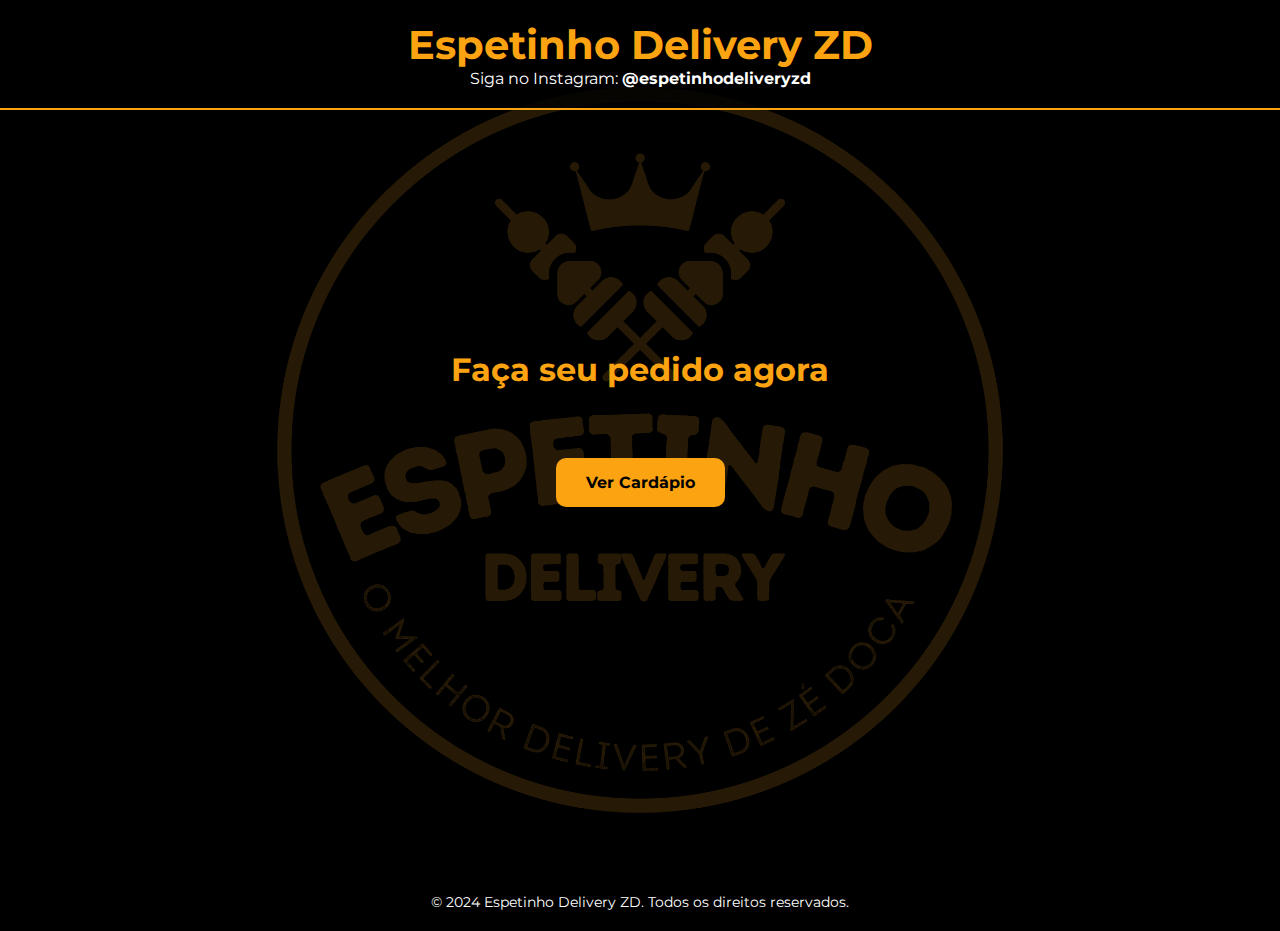
==== index.html @ f31e481c "Update and rename inicio.html to index.html" ====
<!DOCTYPE html>
<html lang="pt-br">
<head>
  <meta charset="UTF-8">
  <meta name="viewport" content="width=device-width, initial-scale=1.0">
  <title>Espetinho Delivery ZD</title>
  <link rel="stylesheet" href="https://fonts.googleapis.com/css2?family=Montserrat:wght@400;700&display=swap">
  <link rel="icon" type="image/png" sizes="192x192" href="logo1.png">
  <link rel="apple-touch-icon" href="logo1.png">
  <style>
    * {
      margin: 0;
      padding: 0;
      box-sizing: border-box;
      font-family: 'Montserrat', sans-serif;
    }

    body {
      background: url('logo.png') no-repeat center center fixed;
      background-size: cover;
      color: #fca311;
    }

    .overlay {
      background-color: rgba(0, 0, 0, 0.85);
      width: 100%;
      height: 100%;
      position: absolute;
      top: 0;
      left: 0;
      z-index: -1;
    }

    header {
      background-color: rgba(0, 0, 0, 0.8);
      padding: 20px;
      text-align: center;
      border-bottom: 2px solid #fca311;
    }

    header h1 {
      font-size: 2.5rem;
      color: #fca311;
    }

    header p {
      font-size: 1rem;
      color: #fff;
    }

    main {
      display: flex;
      flex-direction: column;
      align-items: center;
      padding: 50px 20px;
      text-align: center;
    }

    main h2 {
      font-size: 2rem;
      margin-bottom: 20px;
    }

    .buttons {
      display: flex;
      flex-direction: column;
      gap: 20px;
      margin-top: 30px;
    }

    .buttons a {
      text-decoration: none;
      padding: 15px 30px;
      background-color: #fca311;
      color: #000;
      font-weight: bold;
      border-radius: 10px;
      transition: background-color 0.3s ease;
    }

    .buttons a:hover {
      background-color: #ffbe44;
    }

    footer {
      margin-top: 50px;
      text-align: center;
      padding: 20px;
      background-color: rgb(0, 0, 0);
      color: #fff;
      font-size: 0.9rem;
    }

    @media (min-width: 600px) {
      .buttons {
        flex-direction: row;
      }
    }
  </style>
</head>
<body>
  <div class="overlay"></div>

  <header>
    <h1>Espetinho Delivery ZD</h1>
    <p>Siga no Instagram: <strong>@espetinhodeliveryzd</strong></p>
  </header>
</br></br></br></br></br></br></br></br></br></br>
  <main>
    <h2>Faça seu pedido agora</h2>
</br>
    <div class="buttons">
      <a href="index.html">Ver Cardápio</a>
    </div>
  </main>
</br></br></br></br></br></br></br></br></br></br></br></br></br></br>
  <footer>
    &copy; 2024 Espetinho Delivery ZD. Todos os direitos reservados.
  </footer>
</body>
</html>
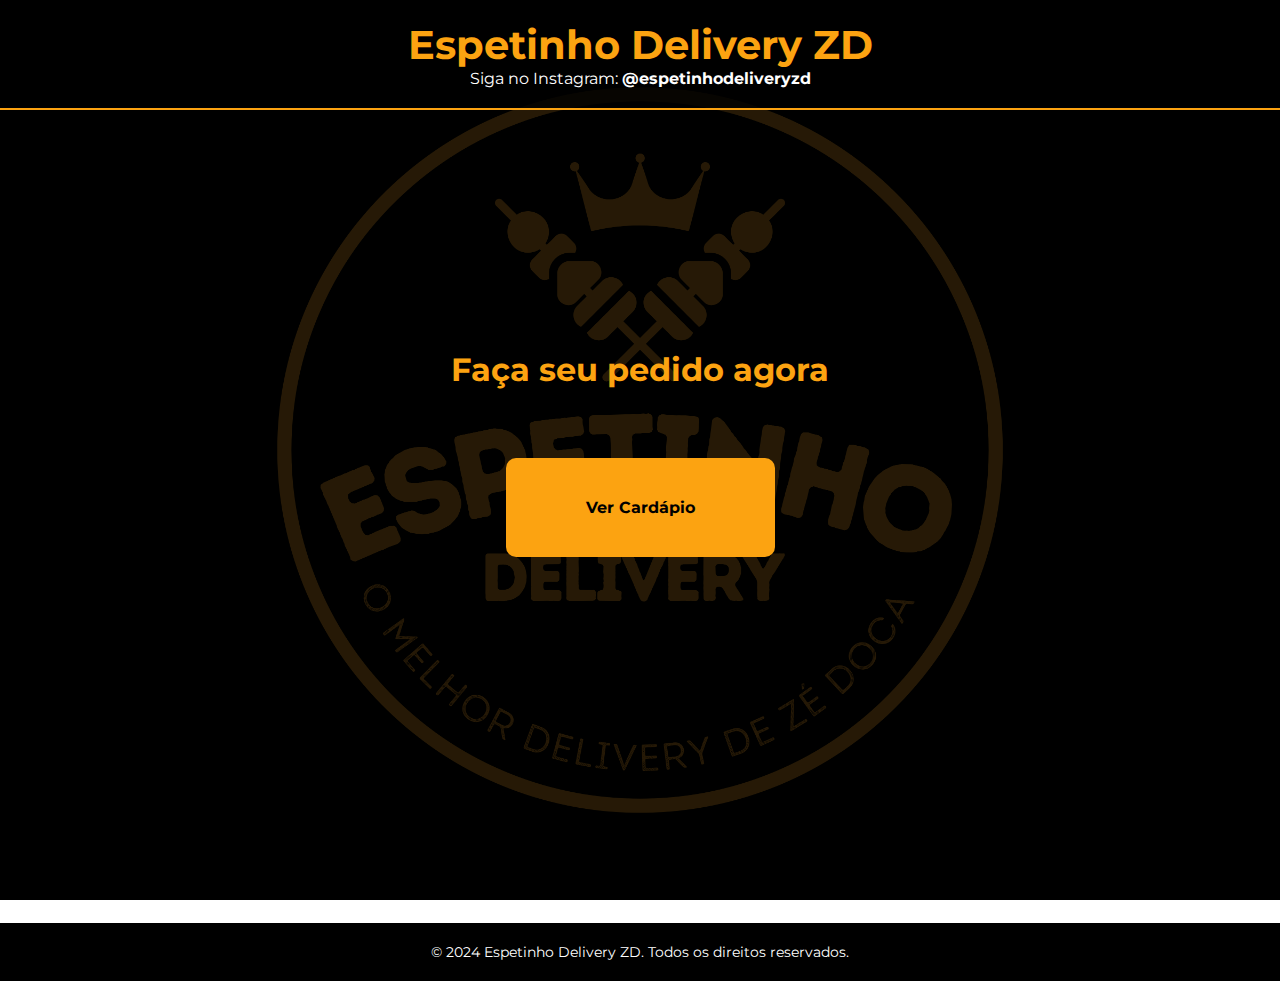
==== commit 09bc615d: "Update index.html" ====
--- a/index.html
+++ b/index.html
@@ -67,10 +67,10 @@
       gap: 20px;
       margin-top: 30px;
     }
-
+     
     .buttons a {
       text-decoration: none;
-      padding: 15px 30px;
+      padding: 40px 80px;
       background-color: #fca311;
       color: #000;
       font-weight: bold;
@@ -110,7 +110,7 @@
     <h2>Faça seu pedido agora</h2>
 </br>
     <div class="buttons">
-      <a href="index.html">Ver Cardápio</a>
+      <a href="pedidos.html">Ver Cardápio</a>
     </div>
   </main>
 </br></br></br></br></br></br></br></br></br></br></br></br></br></br>
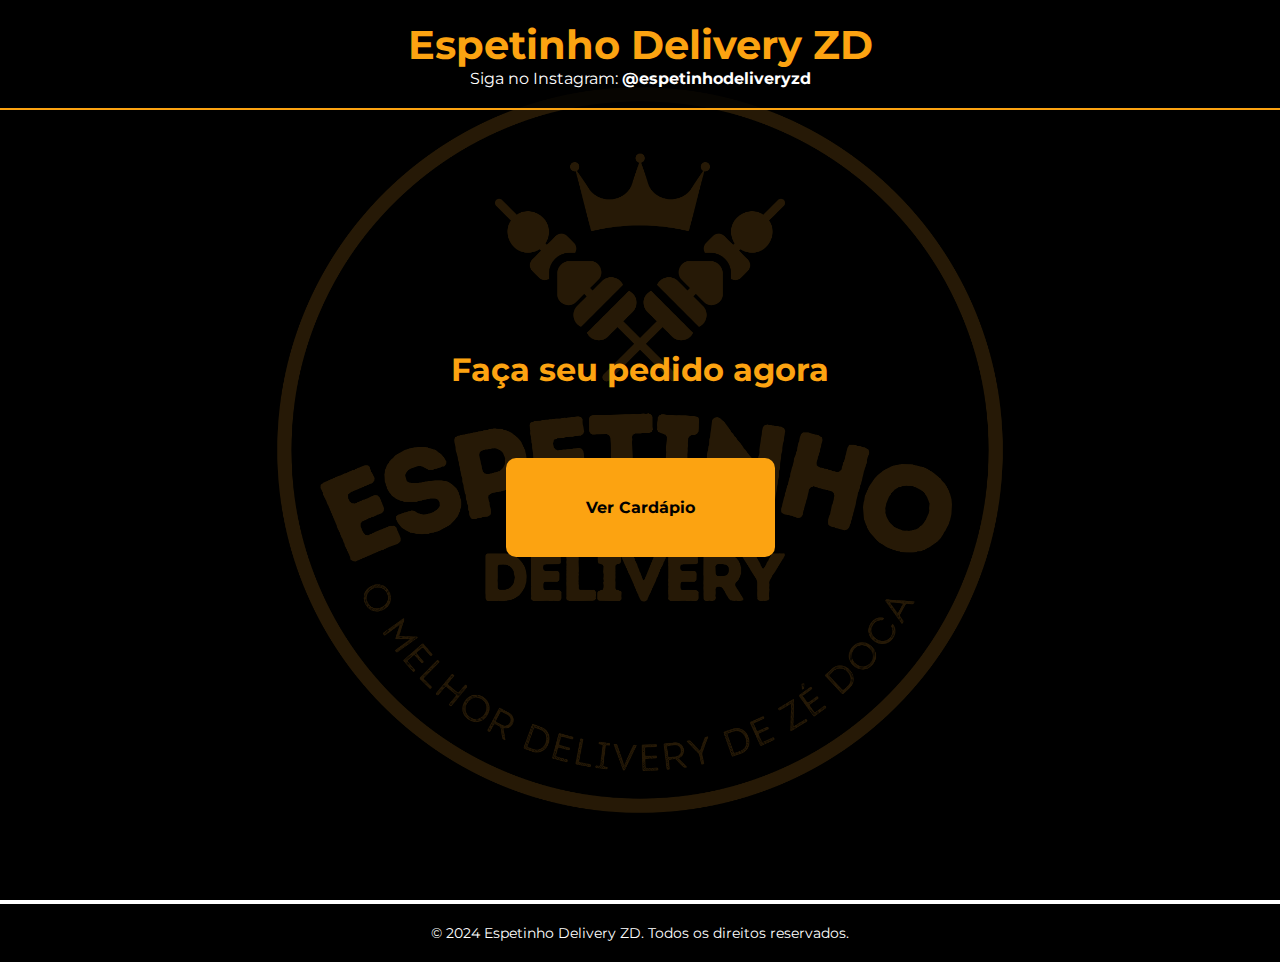
==== commit 992eb75e: "Update index.html" ====
--- a/index.html
+++ b/index.html
@@ -113,7 +113,7 @@
       <a href="pedidos.html">Ver Cardápio</a>
     </div>
   </main>
-</br></br></br></br></br></br></br></br></br></br></br></br></br></br>
+</br></br></br></br></br></br></br></br></br></br></br></br></br>
   <footer>
     &copy; 2024 Espetinho Delivery ZD. Todos os direitos reservados.
   </footer>
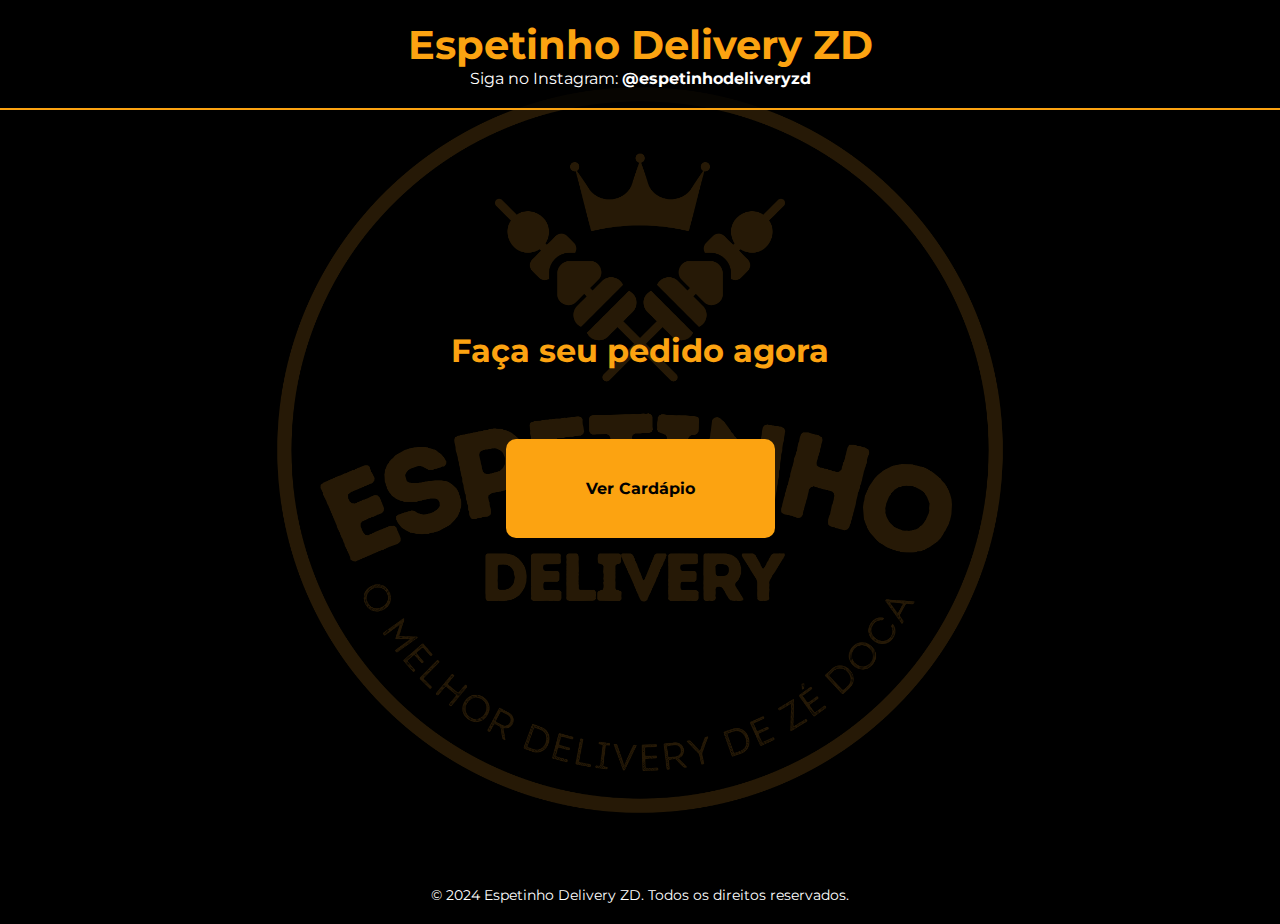
==== commit 63ac5112: "Update index.html" ====
--- a/index.html
+++ b/index.html
@@ -105,7 +105,7 @@
     <h1>Espetinho Delivery ZD</h1>
     <p>Siga no Instagram: <strong>@espetinhodeliveryzd</strong></p>
   </header>
-</br></br></br></br></br></br></br></br></br></br>
+</br></br></br></br></br></br></br></br></br>
   <main>
     <h2>Faça seu pedido agora</h2>
 </br>
@@ -113,7 +113,7 @@
       <a href="pedidos.html">Ver Cardápio</a>
     </div>
   </main>
-</br></br></br></br></br></br></br></br></br></br></br></br></br>
+</br></br></br></br></br></br></br></br></br></br></br></br>
   <footer>
     &copy; 2024 Espetinho Delivery ZD. Todos os direitos reservados.
   </footer>
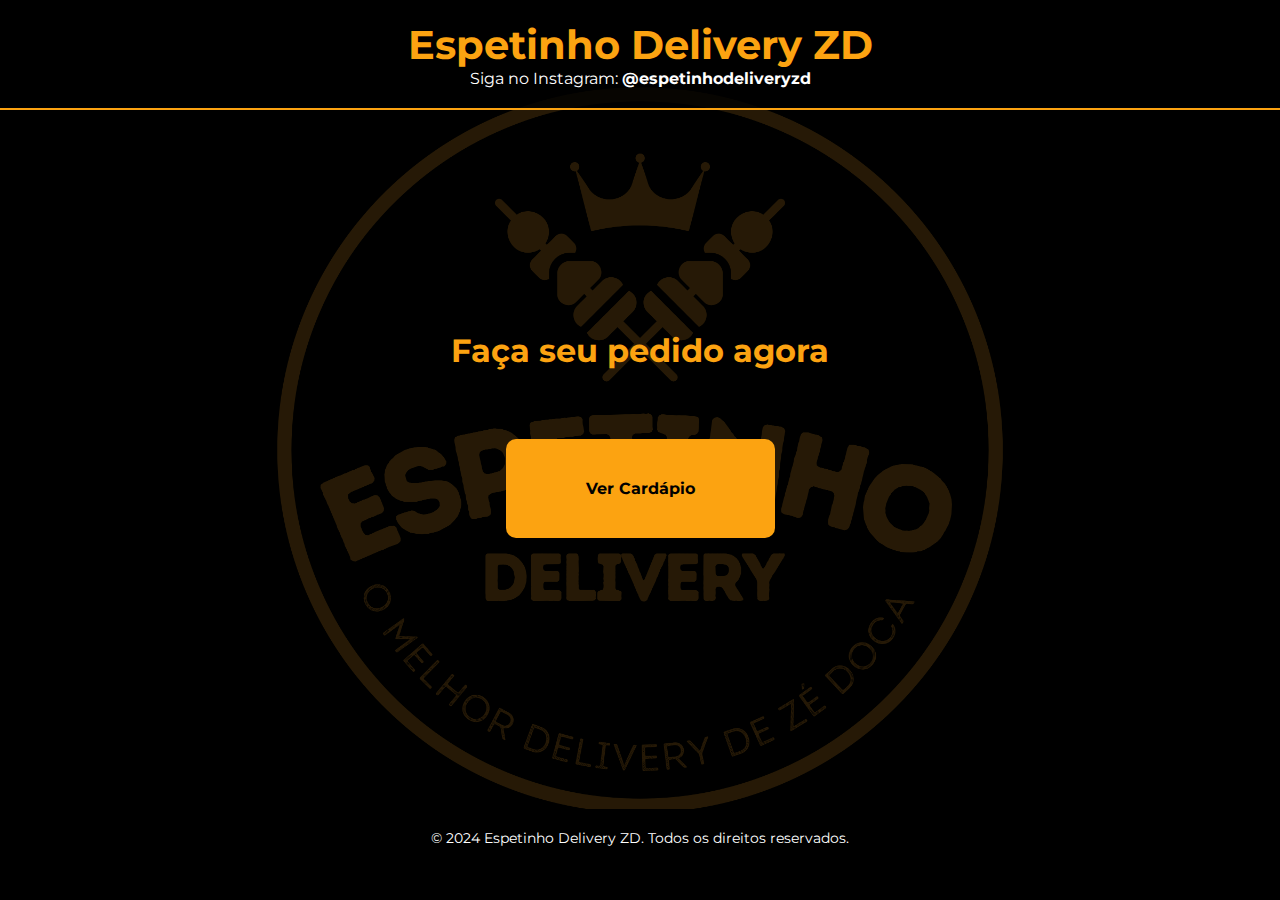
==== commit 427817d0: "Update index.html" ====
--- a/index.html
+++ b/index.html
@@ -113,7 +113,7 @@
       <a href="pedidos.html">Ver Cardápio</a>
     </div>
   </main>
-</br></br></br></br></br></br></br></br></br></br></br></br>
+</br></br></br></br></br></br></br></br></br>
   <footer>
     &copy; 2024 Espetinho Delivery ZD. Todos os direitos reservados.
   </footer>
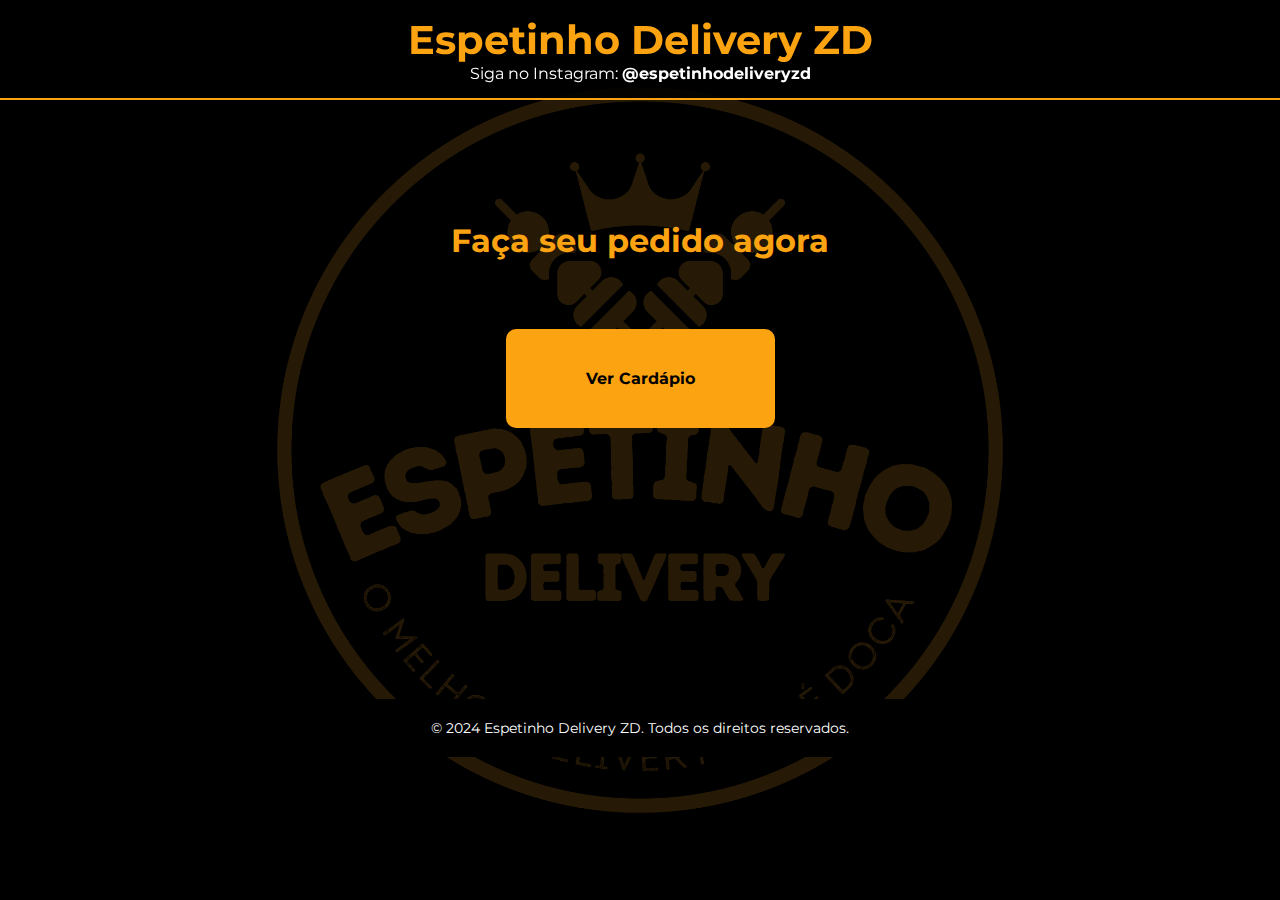
==== commit ed5f1e1e: "Update index.html" ====
--- a/index.html
+++ b/index.html
@@ -32,10 +32,17 @@
     }
 
     header {
-      background-color: rgba(0, 0, 0, 0.8);
-      padding: 20px;
-      text-align: center;
-      border-bottom: 2px solid #fca311;
+  position: fixed;
+  top: 0;
+  left: 0;
+  width: 100%;
+  background-color: rgba(0, 0, 0, 0.85);
+  color: #fca311;
+  text-align: center;
+  padding: 15px 0;
+  font-size: 20px;
+  z-index: 1000;
+  border-bottom: 2px solid #fca311;
     }
 
     header h1 {
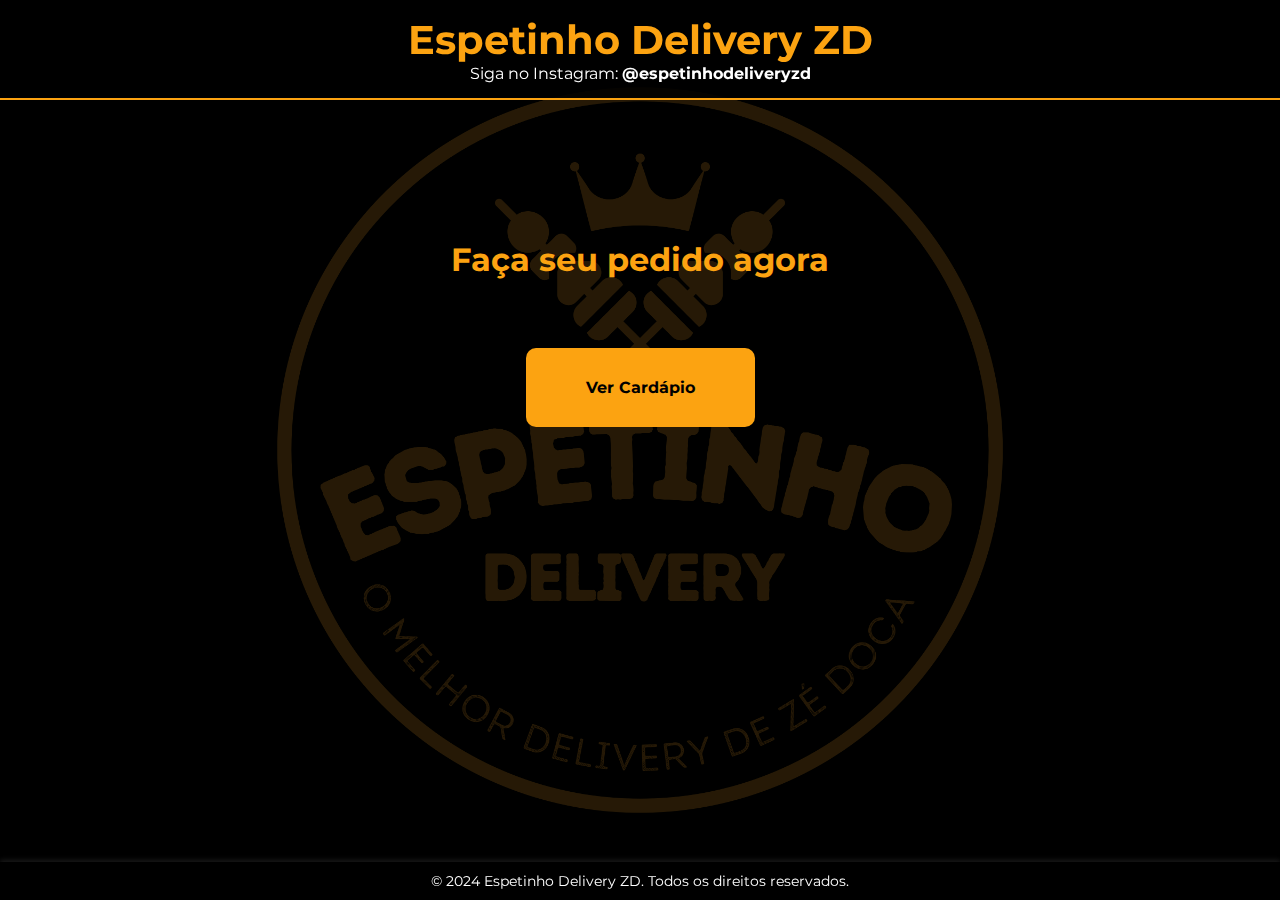
==== commit 63e61a80: "Add files via upload" ====
--- a/index.html
+++ b/index.html
@@ -32,17 +32,10 @@
     }
 
     header {
-  position: fixed;
-  top: 0;
-  left: 0;
-  width: 100%;
-  background-color: rgba(0, 0, 0, 0.85);
-  color: #fca311;
-  text-align: center;
-  padding: 15px 0;
-  font-size: 20px;
-  z-index: 1000;
-  border-bottom: 2px solid #fca311;
+      background-color: rgba(0, 0, 0, 0.8);
+      padding: 20px;
+      text-align: center;
+      border-bottom: 2px solid #fca311;
     }
 
     header h1 {
@@ -74,10 +67,10 @@
       gap: 20px;
       margin-top: 30px;
     }
-     
+
     .buttons a {
       text-decoration: none;
-      padding: 40px 80px;
+      padding: 30px 60px;
       background-color: #fca311;
       color: #000;
       font-weight: bold;
@@ -88,6 +81,37 @@
     .buttons a:hover {
       background-color: #ffbe44;
     }
+
+    .top-header {
+  position: fixed;
+  top: 0;
+  left: 0;
+  width: 100%;
+  background-color: rgba(0, 0, 0, 0.85);
+  color: #fca311;
+  text-align: center;
+  padding: 15px 0;
+  font-size: 20px;
+  z-index: 1000;
+  border-bottom: 2px solid #fca311;
+}
+header p {
+      font-size: 1rem;
+      color: #fff;
+    }
+.bottom-footer {
+  position: fixed;
+  bottom: 0;
+  left: 0;
+  width: 100%;
+  background-color: rgba(0, 0, 0, 0.85);
+  color: #ffffff;
+  text-align: center;
+  padding: 10px 0;
+  font-size: 14px;
+  z-index: 1000;
+  box-shadow: 0 -2px 5px rgba(255, 255, 255, 0.1);
+}
 
     footer {
       margin-top: 50px;
@@ -108,11 +132,11 @@
 <body>
   <div class="overlay"></div>
 
-  <header>
+  <header class="top-header">
     <h1>Espetinho Delivery ZD</h1>
     <p>Siga no Instagram: <strong>@espetinhodeliveryzd</strong></p>
-  </header>
-</br></br></br></br></br></br></br></br></br>
+      </header>
+</br></br></br></br></br></br></br></br></br></br>
   <main>
     <h2>Faça seu pedido agora</h2>
 </br>
@@ -120,9 +144,9 @@
       <a href="pedidos.html">Ver Cardápio</a>
     </div>
   </main>
-</br></br></br></br></br></br></br></br></br>
-  <footer>
-    &copy; 2024 Espetinho Delivery ZD. Todos os direitos reservados.
-  </footer>
+</br></br></br></br></br></br></br></br></br></br></br></br></br></br>
+<footer class="bottom-footer">
+  <p>&copy; 2024 Espetinho Delivery ZD. Todos os direitos reservados.</p>
+</footer>
 </body>
-</html>
+</html>